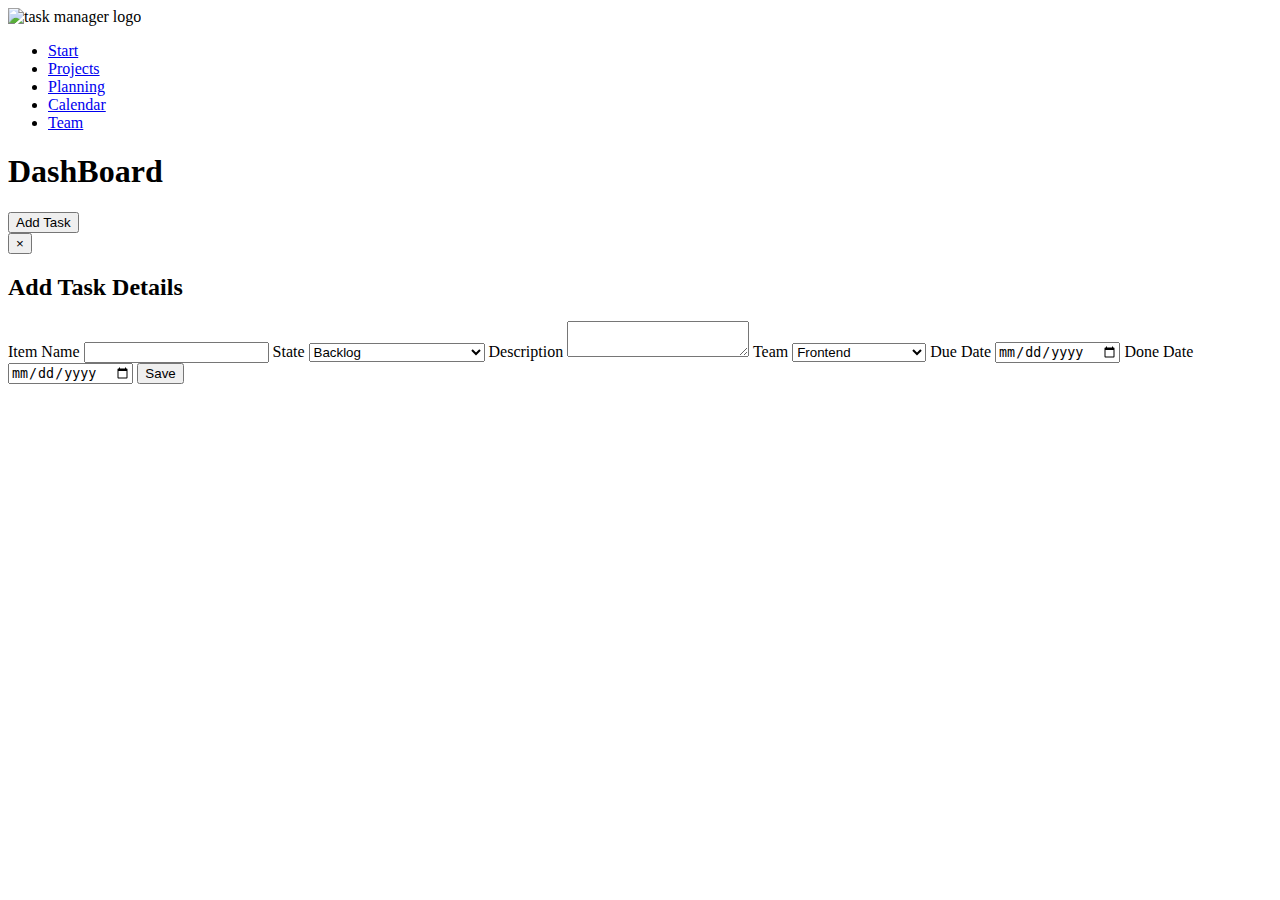
==== index.html @ 3472d25e "homepage ready" ====
<!DOCTYPE html>
<html lang="en">

<head>
    <meta charset="UTF-8">
    <meta http-equiv="X-UA-Compatible" content="IE=edge">
    <meta name="viewport" content="width=device-width, initial-scale=1.0">
    <link rel="stylesheet" href="./CSS/homepage.css">
    <title>Task Manager</title>
</head>

<body>
    <header class="header">
        <nav class="nav">
            <img src="./Images/kanban.png" id="logo" class="nav--logo" alt="task manager logo">
            <ul class="nav--links">
                <li class="nav--item">
                    <a class="nav--link" href="#">
                        Start
                    </a>
                </li>
                <li class="nav--item">
                    <a class="nav--link" href="#">
                        Projects
                    </a>
                </li>
                <li class="nav--item">
                    <a class="nav--link" href="#">
                        Planning
                    </a>
                </li>
                <li class="nav--item">
                    <a class="nav--link" href="#">
                        Calendar
                    </a>
                </li>
                <li class="nav--item">
                    <a class="nav--link" href="#">
                        Team
                    </a>
                </li>
            </ul>
        </nav>
        <div class="header--title">
            <h1>
                DashBoard
            </h1>
        </div>
    </header>

    <main>
        <section class="section" id="section--1">
            <div class="dashboard">
                <div class="dashboard--options">
                    <button class="btn btn--add btn--add-modal">Add Task</button>
                </div>
                <div class="dashboard--tasks">

                </div>
            </div>
        </section>
    </main>

    <footer>
        <!-- <section class="section" id="section--1">
            <div class="dashboard">
                <div class="dashboard--options">
                    <button class="btn btn--export">Export Tasks</button>
                </div>
            </div>
        </section> -->
    </footer>

    <div class="modal add--modal hidden">
        <button class="btn--close-modal">&times;</button>
        <h2 class="modal--header">
            Add Task Details
        </h2>
        <form class="add--modal--form">
            <label for="item--name">Item Name</label>
            <input id="item--name" value="" type="text" />
            <label for="item--state">State</label>
            <select name="item--state" id="item--state">
                <option value="Backlog">Backlog</option>
                <option value="Blocked">Blocked</option>
                <option value="Selected for Development">Selected for Development</option>
                <option value="In Code Review">In Code Review</option>
                <option value="In Testing">In Testing</option>
                <option value="Release Ready">Release Ready</option>
                <option value="Done">Done</option>
            </select>
            <label for="item--description">Description</label>
            <textarea id="item--description" value="" type="text"></textarea>
            <label for="item--team">Team</label>
            <select name="item--team" id="item--team">
                <option value="Frontend">Frontend</option>
                <option value="Backend">Backend</option>
                <option value="Devops">Devops</option>
                <option value="Business Analytics">Business Analytics</option>
            </select>
            <label for="item--due-date">Due Date</label>
            <input id="item--due-date" value="" type="date" />
            <label for="item--done-date">Done Date</label>
            <input id="item--done-date" value="" type="date" />
            <button class="btn btn--save">Save</button>
        </form>
    </div>
    <div class="overlay hidden"></div>

    <script src="./Scripts/homepage.js"></script>
    <!-- <script>
        console.log(document.getElementById("item--state").value);
        document.getElementById("item--state").addEventListener("change", ()=>console.log(document.getElementById("item--state").value));
    </script> -->
</body>

</html>
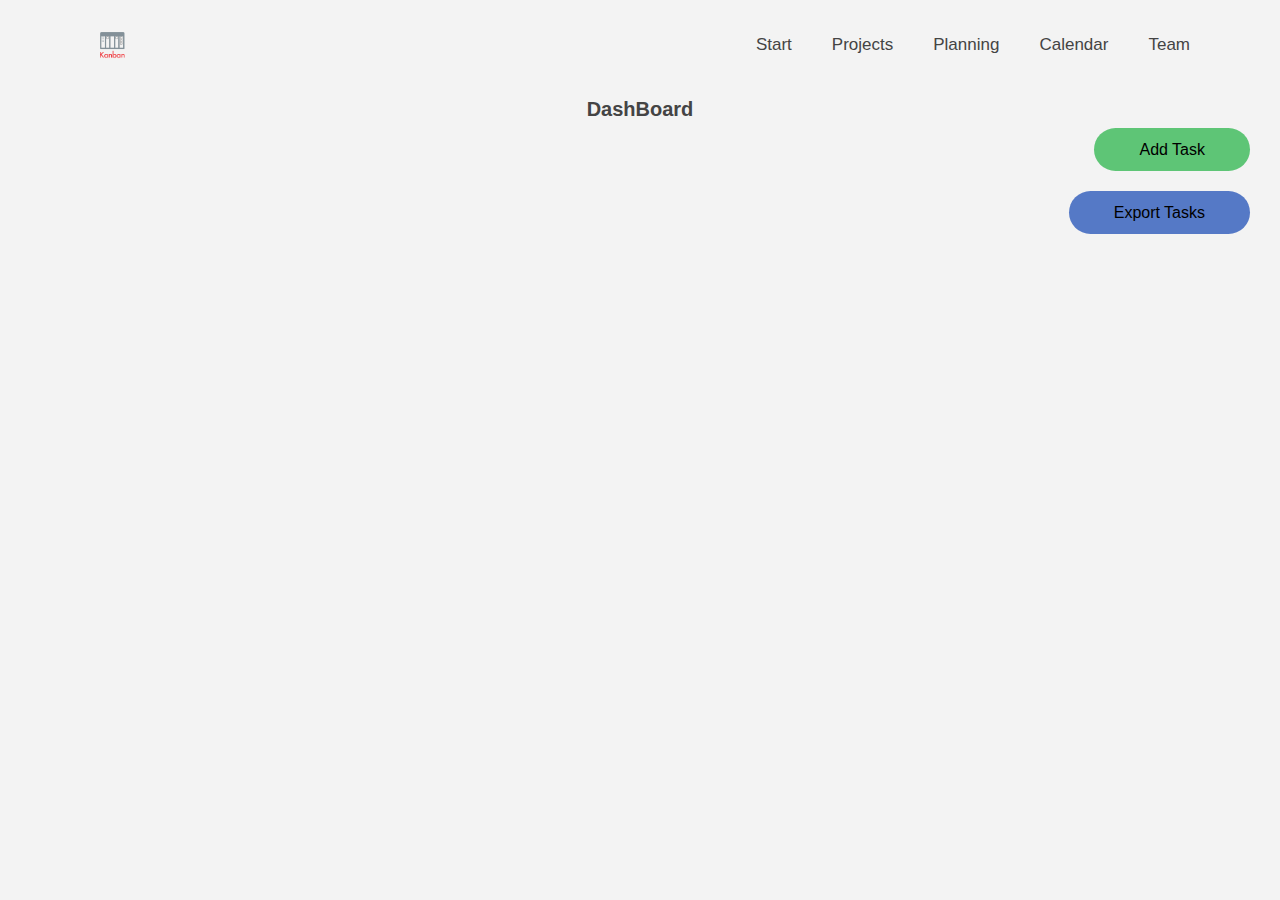
==== commit f73c4232: "export button addedg" ====
--- a/index.html
+++ b/index.html
@@ -62,13 +62,13 @@
     </main>
 
     <footer>
-        <!-- <section class="section" id="section--1">
+        <section class="section" id="section--2">
             <div class="dashboard">
                 <div class="dashboard--options">
                     <button class="btn btn--export">Export Tasks</button>
                 </div>
             </div>
-        </section> -->
+        </section>
     </footer>
 
     <div class="modal add--modal hidden">
@@ -108,10 +108,6 @@
     <div class="overlay hidden"></div>
 
     <script src="./Scripts/homepage.js"></script>
-    <!-- <script>
-        console.log(document.getElementById("item--state").value);
-        document.getElementById("item--state").addEventListener("change", ()=>console.log(document.getElementById("item--state").value));
-    </script> -->
 </body>
 
 </html>--- a/CSS/homepage.css
+++ b/CSS/homepage.css
@@ -0,0 +1,279 @@
+:root {
+    --color-primary: #5ec576;
+    --color-secondary: #ffcb03;
+    --color-tertiary: #ff585f;
+    --color-quadra: #5579c6;
+
+    --color-primary-darker: #4bbb7d;
+    --color-secondary-darker: #ffbb00;
+    --color-tertiary-darker: #fd424b;
+
+    --color-primary-opacity: #5ec5763a;
+    --color-secondary-opacity: #ffcd0331;
+    --color-tertiary-opacity: #ff58602d;
+
+    --gradient-primary: linear-gradient(to top left, #39b385, #9be15d);
+    --gradient-secondary: linear-gradient(to top left, #ffb003, #ffcb03);
+}
+
+* {
+    margin: 0;
+    padding: 0;
+    box-sizing: inherit;
+}
+
+html {
+    font-size: 62.5%;
+    box-sizing: border-box;
+}
+
+
+body {
+    font-family: 'Gill Sans', 'Gill Sans MT', Calibri, 'Trebuchet MS', sans-serif;
+    font-weight: 300;
+    color: #444;
+    line-height: 1.9;
+    background-color: #f3f3f3;
+}
+
+/* Navigation */
+
+.nav {
+    display: flex;
+    justify-content: space-between;
+    align-items: center;
+    height: 9rem;
+    width: 100%;
+    padding: 0 6rem;
+    z-index: 100;
+}
+
+.nav--logo {
+    height: 4.5rem;
+    transition: all 0.3s;
+}
+
+.nav--links {
+    display: flex;
+    align-items: center;
+    list-style: none;
+}
+
+.nav--item {
+    margin-left: 4rem;
+}
+
+.nav--link:link,
+.nav--link:visited {
+    font-size: 1.7rem;
+    font-weight: 400;
+    color: inherit;
+    text-decoration: none;
+    display: block;
+    transition: all 0.3s;
+}
+
+/* Header */
+
+.header {
+    padding: 0 3rem;
+    display: flex;
+    flex-direction: column;
+    align-items: center;
+}
+
+.header--title {
+    text-align: left;
+}
+
+/* Section */
+
+.section {
+    padding: 0 3rem;
+    line-height: 1.5;
+}
+
+.btn {
+    display: inline-block;
+    font-family: inherit;
+    border: none;
+    border-radius: 10rem;
+    cursor: pointer;
+    transition: all 0.3s;
+}
+
+.btn--add {
+    font-size: 1.6rem;
+    padding: 1.25rem 4.5rem;
+    font-weight: 500;
+    background-color: var(--color-primary);
+}
+
+.btn--add:hover {
+    background-color: var(--color-primary-darker);
+}
+
+/* Dashboard */
+
+.dashboard {
+    display: flex;
+    flex-direction: column;
+}
+
+.dashboard--options {
+    display: flex;
+    flex-direction: row-reverse;
+}
+
+.dashboard--tasks {
+    display: flex;
+    flex-wrap: wrap;
+    margin-top: 2rem;
+}
+
+/* Task  */
+
+.task {
+    display: flex;
+    flex-direction: column;
+    width: 25rem;
+    padding: 2rem;
+    margin: 2rem;
+    box-shadow: rgba(60, 64, 67, 0.3) 0px 1px 2px 0px, rgba(60, 64, 67, 0.15) 0px 1px 3px 1px;
+}
+
+.task--heading {
+    font-size: 1.7rem;
+    font-weight: 550;
+}
+
+.task--state {
+    font-size: 1.4rem;
+    font-weight: 200;
+    color: #666;
+}
+
+.task--team {
+    font-size: 1.4rem;
+    font-weight: 200;
+    color: #666;
+}
+
+.task--due-date {
+    font-size: 1.4rem;
+    font-weight: 200;
+    color: #666;
+}
+
+.task--buttons {
+    display: flex;
+    justify-content: space-evenly;
+}
+
+.btn--task {
+    font-size: 1rem;
+    font-weight: 300;
+}
+
+.btn--edit {
+    background-color: var(--color-secondary);
+    padding: 1rem 3rem;
+}
+
+.btn--delete {
+    background-color: var(--color-tertiary);
+    padding: 1rem 3rem;
+    z-index: 50;
+}
+
+/* Modal */
+
+.modal {
+    position: fixed;
+    top: 50%;
+    left: 50%;
+    z-index: 1000;
+    transform: translate(-50%, -50%);
+    max-width: 60rem;
+    background-color: #f3f3f3;
+    padding: 5rem 6rem;
+    box-shadow: 0 4rem 6rem rgba(0, 0, 0, 0.3);
+    transition: all 0.5s;
+}
+
+.overlay {
+    position: fixed;
+    top: 0;
+    left: 0;
+    width: 100%;
+    height: 100%;
+    background-color: rgba(0, 0, 0, 0.5);
+    backdrop-filter: blur(4px);
+    z-index: 100;
+    transition: all 0.5s;
+}
+
+.modal--header {
+    font-size: 3rem;
+    margin-bottom: 4rem;
+    line-height: 1.5;
+}
+
+.add--modal--form {
+    margin: 0 3rem;
+    display: grid;
+    grid-template-columns: 1fr 2fr;
+    align-items: center;
+    gap: 1rem;
+}
+
+.add--modal--form label {
+    font-size: 1.7rem;
+    font-weight: 500;
+}
+
+.add--model--form input {
+    font-size: 1.7rem;
+    padding: 1rem 1.5rem;
+    border: 1px solid #ddd;
+    border-radius: 0.5rem;
+}
+
+.add--modal--form button {
+    grid-column: 1 / span 2;
+    justify-self: center;
+    margin-top: 1rem;
+}
+
+.btn--close-modal {
+    font-family: inherit;
+    color: inherit;
+    position: absolute;
+    top: 0.5rem;
+    right: 2rem;
+    font-size: 4rem;
+    cursor: pointer;
+    border: none;
+    background: none;
+}
+
+.hidden {
+    visibility: hidden;
+    opacity: 0;
+}
+
+.btn--save {
+    font-size: 1.6rem;
+    padding: 1.25rem 4.5rem;
+    font-weight: 500;
+    background-color: var(--color-primary);
+}
+
+/* Export Button */
+
+.btn--export {
+    font-size: 1.6rem;
+    padding: 1.25rem 4.5rem;
+    font-weight: 500;
+    background-color: var(--color-quadra);
+}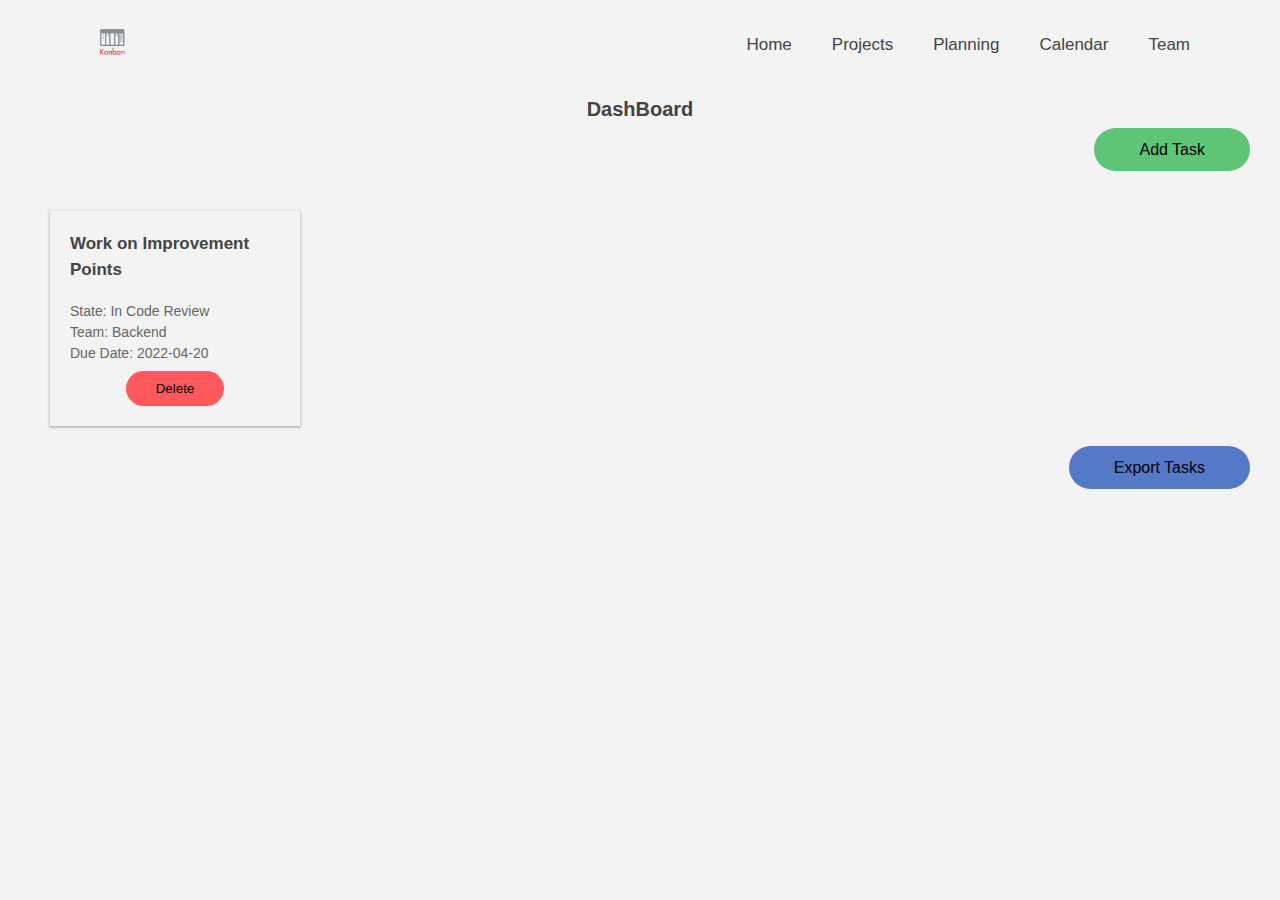
==== commit 78206f8e: "homepage update" ====
--- a/index.html
+++ b/index.html
@@ -3,40 +3,18 @@
 
 <head>
     <meta charset="UTF-8">
-    <meta http-equiv="X-UA-Compatible" content="IE=edge">
-    <meta name="viewport" content="width=device-width, initial-scale=1.0">
     <link rel="stylesheet" href="./CSS/homepage.css">
     <title>Task Manager</title>
 </head>
 
 <body>
     <header class="header">
-        <nav class="nav">
-            <img src="./Images/kanban.png" id="logo" class="nav--logo" alt="task manager logo">
+        <nav id="nav">
+            <a href="index.html"><img src="./Images/kanban.png" class="nav--logo" alt="task manager logo"></a>
             <ul class="nav--links">
                 <li class="nav--item">
-                    <a class="nav--link" href="#">
-                        Start
-                    </a>
-                </li>
-                <li class="nav--item">
-                    <a class="nav--link" href="#">
-                        Projects
-                    </a>
-                </li>
-                <li class="nav--item">
-                    <a class="nav--link" href="#">
-                        Planning
-                    </a>
-                </li>
-                <li class="nav--item">
-                    <a class="nav--link" href="#">
-                        Calendar
-                    </a>
-                </li>
-                <li class="nav--item">
-                    <a class="nav--link" href="#">
-                        Team
+                    <a class="nav--link" href="index.html">
+                        Home
                     </a>
                 </li>
             </ul>
@@ -74,13 +52,13 @@
     <div class="modal add--modal hidden">
         <button class="btn--close-modal">&times;</button>
         <h2 class="modal--header">
-            Add Task Details
+            Task Details
         </h2>
         <form class="add--modal--form">
-            <label for="item--name">Item Name</label>
-            <input id="item--name" value="" type="text" />
+            <label for="item--name">Name</label>
+            <input placeholder="Add a Task Name" id="item--name" size="50" maxlength="50" value="" type="text" autofocus required>
             <label for="item--state">State</label>
-            <select name="item--state" id="item--state">
+            <select name="item--state" id="item--state" required>
                 <option value="Backlog">Backlog</option>
                 <option value="Blocked">Blocked</option>
                 <option value="Selected for Development">Selected for Development</option>
@@ -90,23 +68,24 @@
                 <option value="Done">Done</option>
             </select>
             <label for="item--description">Description</label>
-            <textarea id="item--description" value="" type="text"></textarea>
+            <textarea placeholder="Add a detailed description" id="item--description" type="text" rows="8" cols="70" required></textarea>
             <label for="item--team">Team</label>
-            <select name="item--team" id="item--team">
+            <select name="item--team" id="item--team" required>
                 <option value="Frontend">Frontend</option>
                 <option value="Backend">Backend</option>
                 <option value="Devops">Devops</option>
                 <option value="Business Analytics">Business Analytics</option>
             </select>
             <label for="item--due-date">Due Date</label>
-            <input id="item--due-date" value="" type="date" />
+            <input id="item--due-date" value="" type="date" required>
             <label for="item--done-date">Done Date</label>
-            <input id="item--done-date" value="" type="date" />
-            <button class="btn btn--save">Save</button>
+            <input id="item--done-date" value="" type="date" required>
+            <button type="submit" class="btn btn--save">Save</button>
         </form>
     </div>
     <div class="overlay hidden"></div>
 
+    <script src="./Components/navbar.js"></script>
     <script src="./Scripts/homepage.js"></script>
 </body>
 
--- a/CSS/homepage.css
+++ b/CSS/homepage.css
@@ -38,7 +38,7 @@
 
 /* Navigation */
 
-.nav {
+#nav {
     display: flex;
     justify-content: space-between;
     align-items: center;
@@ -142,9 +142,15 @@
     box-shadow: rgba(60, 64, 67, 0.3) 0px 1px 2px 0px, rgba(60, 64, 67, 0.15) 0px 1px 3px 1px;
 }
 
+.task--content {
+    min-height: 14rem;
+}
+
 .task--heading {
     font-size: 1.7rem;
     font-weight: 550;
+    overflow: hidden;
+    height: 7rem;
 }
 
 .task--state {
@@ -196,7 +202,7 @@
     transform: translate(-50%, -50%);
     max-width: 60rem;
     background-color: #f3f3f3;
-    padding: 5rem 6rem;
+    padding: 5rem 3rem;
     box-shadow: 0 4rem 6rem rgba(0, 0, 0, 0.3);
     transition: all 0.5s;
 }
@@ -276,4 +282,41 @@
     padding: 1.25rem 4.5rem;
     font-weight: 500;
     background-color: var(--color-quadra);
-}+}
+
+#section--2 {
+    margin-bottom: 6rem;
+}
+
+.done {
+    background-color: var(--color-primary-opacity);
+}
+
+/* Form Styling */
+
+textarea:invalid, input:invalid {
+    border: 1px solid var(--color-tertiary-opacity);
+}
+
+textarea:valid, input:valid {
+    border: 1px solid var(--color-primary-opacity);
+}
+
+select {
+    background-color: white;
+}
+
+input, select, textarea {
+    padding: 1rem;
+    font-family: inherit;
+    border-radius: 1rem;
+    border: none;
+    outline-color: cadetblue;
+}
+
+textarea {
+    resize: none;
+}
+
+
+/* background: #F6F7F9; */